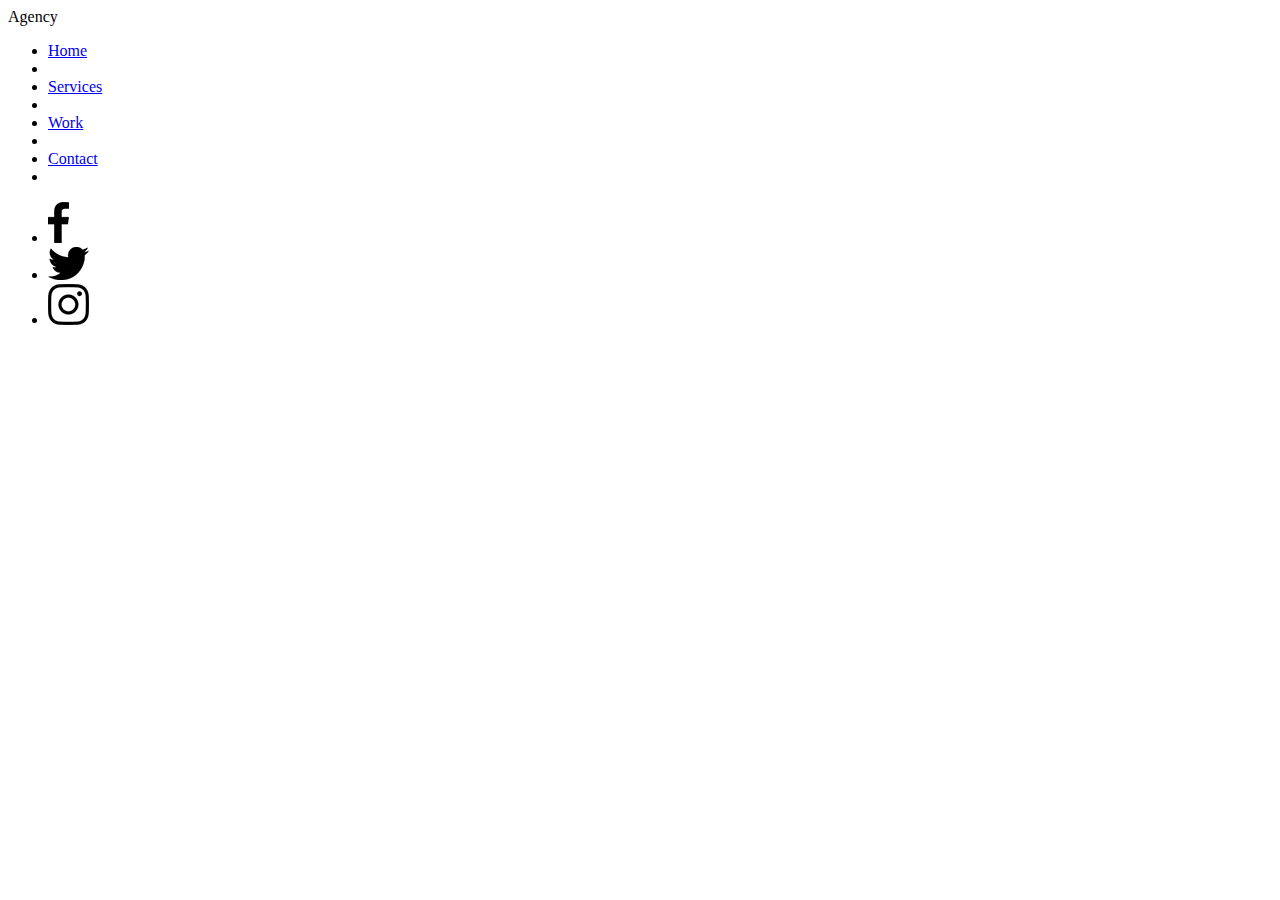
==== index.html @ f1278628 "Initial boilerplate" ====
<!DOCTYPE html>
<html>
<head>
	<meta charset="utf-8">
	<meta http-equiv="X-UA-Compatible" content="IE=edge">
	<meta name="viewport" content="width=device-width, initial-scale=1.0">
	<link rel="stylesheet" type="text/css" href="css/style.css">
	<title>Agency</title>
</head>
<body>
	<header>
		<div class="logo">
			Agency
		</div>
		<div class="toggle"></div>
		<div class="navigation">
			<ul>
				<li><a href="index.html">Home</a><li>
				<li><a href="services.html">Services</a><li>
				<li><a href="work.html">Work</a><li>
				<li><a href="contact.html">Contact</a><li>
			</ul>
			<div class="social-bar">
				<ul>
					<li>
						<a href="https://facebook.com/dkp1903">
							<img src="images/facebook.png" target="_blank" alt="facebook" />
						</a>
					</li>
					<li>
						<a href="https://twitter.com/dkp1903">
							<img src="images/twitter.png" target="_blank" alt="twitter" />
						</a>
					</li>
					<li>
						<a href="https://instagram.com/dkp1903">
							<img src="images/instagram.png" target="_blank" alt="instagram" />
						</a>
					</li>
				</ul>
			</div>
		</div>
	</header>
	<section>
		
	</section>
	<script type="text/javascript" src="js/script.js"></script>
</body>	
</html>
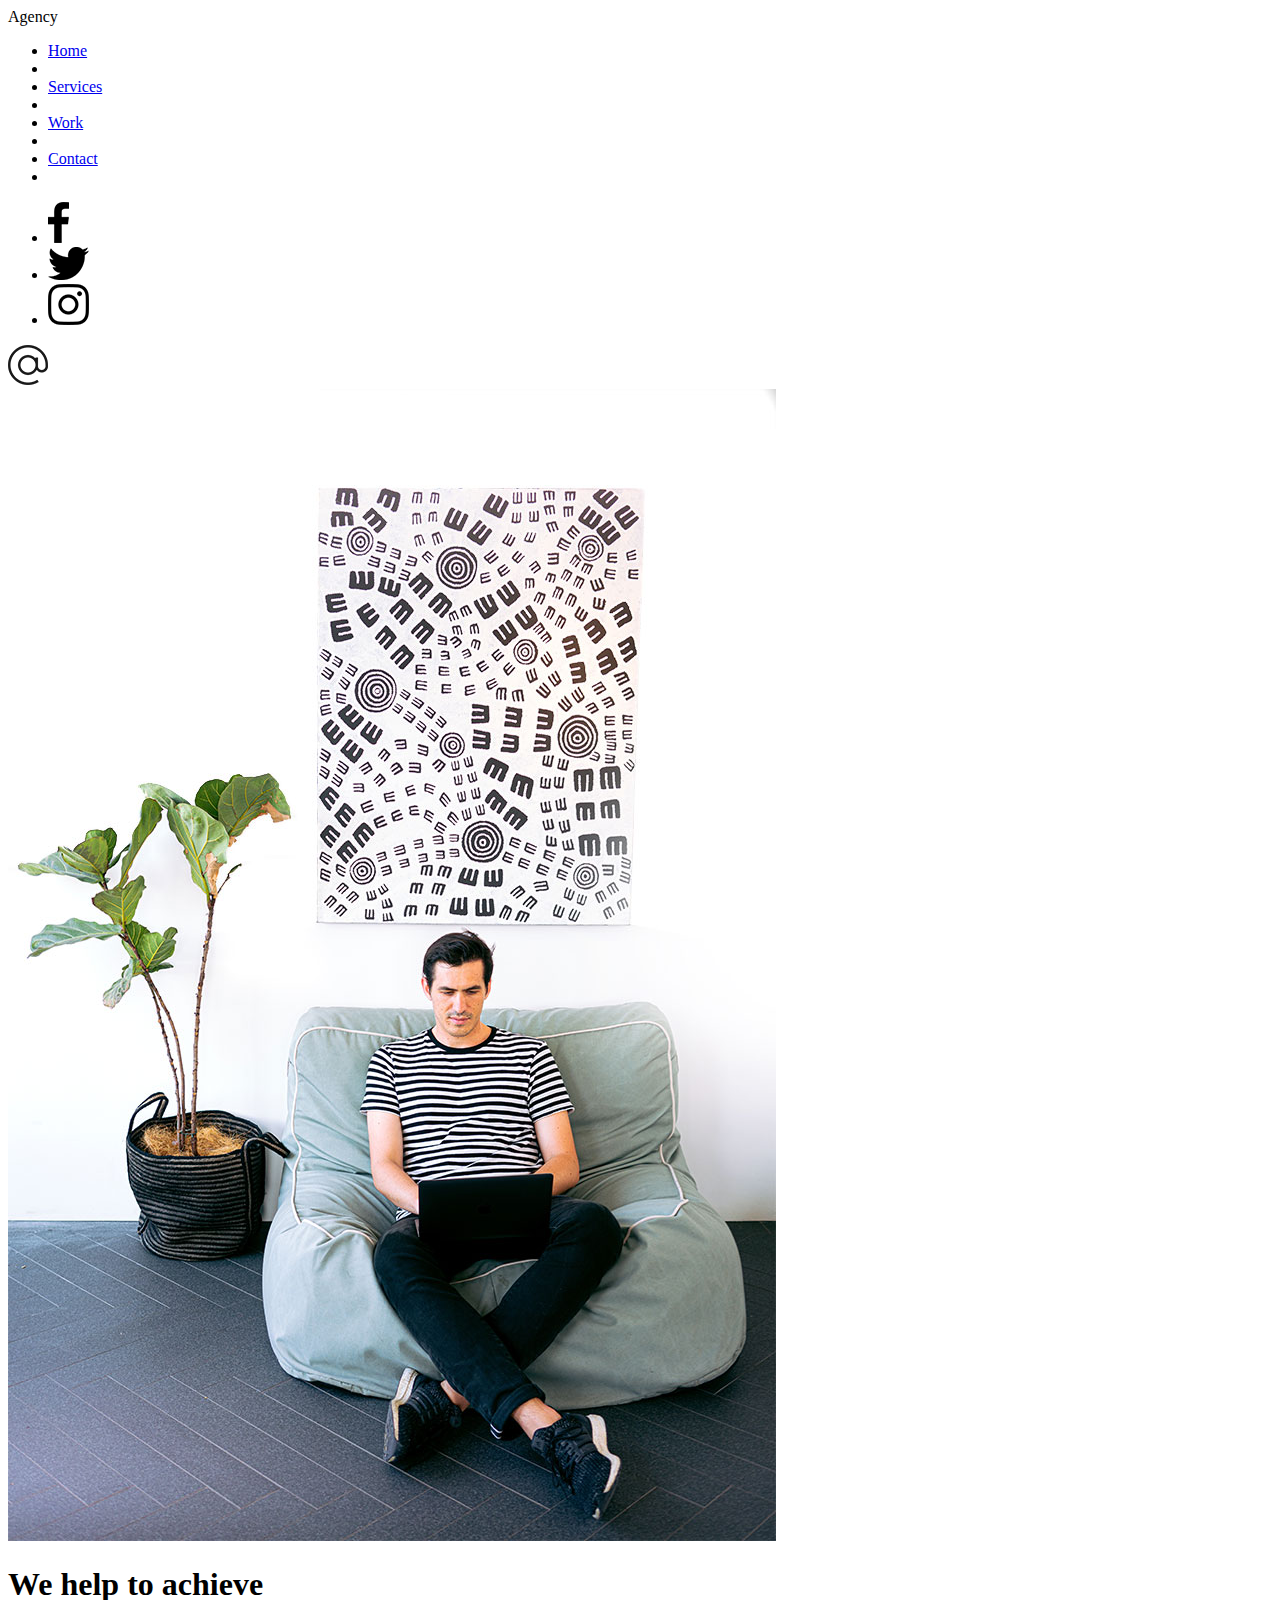
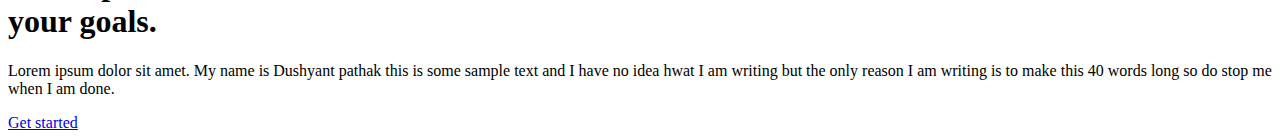
==== commit 389e27cc: "feat:add-init-html" ====
--- a/index.html
+++ b/index.html
@@ -35,14 +35,28 @@
 					<li>
 						<a href="https://instagram.com/dkp1903">
 							<img src="images/instagram.png" target="_blank" alt="instagram" />
-						</a>
+						</a>	
 					</li>
 				</ul>
+				<a href="mailto:dushyantpathak6789@gmail.com" class="email-icon">
+					<img src="images/email.png" alt="email">
+				</a>
 			</div>
 		</div>
 	</header>
 	<section>
-		
+		<img src="images/home-img.jpg" class="home-img" alt="">
+		<div class="home-content">
+			<h1>
+				We help to achieve <br />
+				your goals.
+			</h1>
+			<p>
+				Lorem ipsum dolor sit amet. My name is Dushyant pathak this is some sample text
+				and I have no idea hwat I am writing but the only reason I am writing is to make this 40 words long so do stop me when I am done.
+			</p>
+			<a href="contact.html" class="btn">Get started</a>
+		</div>
 	</section>
 	<script type="text/javascript" src="js/script.js"></script>
 </body>	
--- a/css/style.css
+++ b/css/style.css
@@ -0,0 +1 @@
+@import url('https://fonts.googleapis.com/css2?family=Poppins:wght@300;400;500;600;700&display=swap');
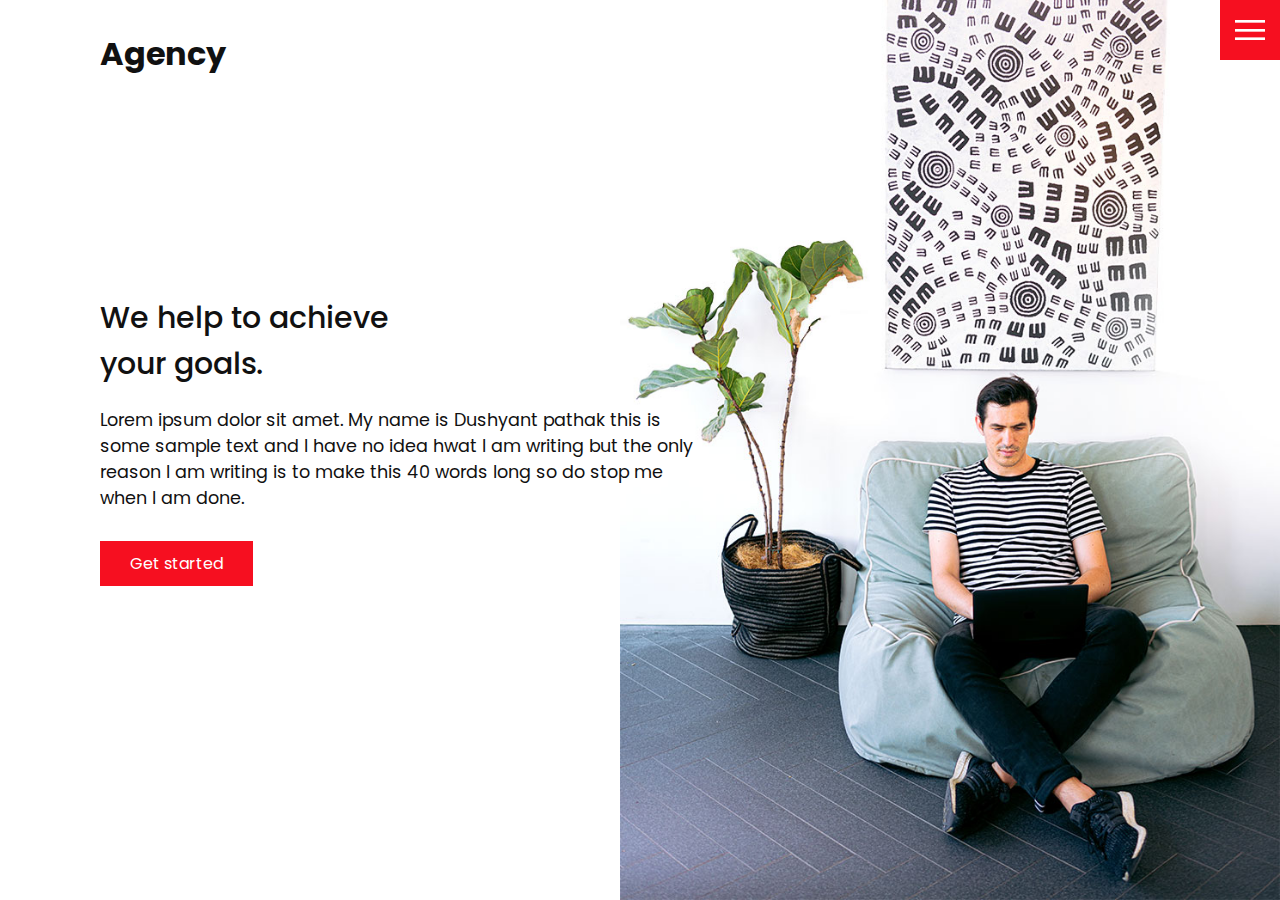
==== commit 6bafcd60: "feat:service-page-grid" ====
--- a/index.html
+++ b/index.html
@@ -44,7 +44,7 @@
 			</div>
 		</div>
 	</header>
-	<section>
+	<section class="home">
 		<img src="images/home-img.jpg" class="home-img" alt="">
 		<div class="home-content">
 			<h1>
--- a/css/style.css
+++ b/css/style.css
@@ -1 +1,187 @@
 @import url('https://fonts.googleapis.com/css2?family=Poppins:wght@300;400;500;600;700&display=swap');
+
+:root {
+	--primary-color: #f60f20;
+}
+/*Base styles*/
+/* Setting margin and padding of all to 0*/
+* {
+	box-sizing: border-box; /*Padding will be included in width, and doesn't elongate the elements*/
+	margin: 0;
+	padding: 0;
+}
+
+html, body {
+	font-family: 'Poppins', monospace;
+	color: #111;
+}
+
+h1 {
+	font-size: 30px;
+	font-weight: 500;
+}
+
+p {
+	margin: 20px 0 10px;
+	font-size: 1.1rem;
+}
+section {
+	display: flex;
+	flex-direction: column;
+	height: 100vh;
+	align-items: center;
+	padding: 100px;
+	margin-top: 60px;
+}
+
+section.home {
+	flex-direction: row;
+	margin-top: 0;
+}
+/*Button Styles*/
+.btn {
+	cursor: pointer;
+	display: inline-block; /* To get margin to work*/
+	background: var(--primary-color);
+	color: #fff;
+	text-decoration: none;
+	padding: 10px 30px;
+	margin: 20px 0;
+	border: 0;
+}
+
+.btn:hover {
+	transform : scale(0.98);
+}
+/*Logo styles*/
+.logo {
+	position: absolute; /*Take it out of flow of things*/
+	top: 30px;
+	left: 100px;
+	font-size: 2rem; /*Translates to 2*root font size*/
+	font-weight: 700;
+	z-index: 20; /*Higher the z-index, the closer it is to us(superimposes over other divs) - 
+	we do this because we want the logo to show up in the full screen nav as well*/
+}
+/*Nav Styles*/
+.toggle {
+	position: fixed;
+	top: 0;
+	right: 0;
+	width: 60px;
+	height: 60px;
+	background: var(--primary-color) url(../images/menu.png);
+	background-size: 30px;
+	background-repeat: no-repeat;
+	background-position: center;
+	z-index: 20;
+	cursor: pointer;
+}
+
+.toggle.active {
+	background: var(--primary-color) url(../images/close.png);
+	background-size: 25px;
+	background-repeat: no-repeat;
+	background-position: center;
+}
+.navigation {
+	/*display: none;  Hide the navigation class by default */
+	position: fixed;
+	top: 0;
+	left: 100%; /* Pushing it off the screen*/
+	width: 100%;
+	height: 100%;
+	background-color: #fff;
+	z-index: 15;
+	display: flex;
+	justify-content: center;
+	align-items: center;
+}
+
+.navigation.active {
+	left: 0;
+}
+
+.navigation ul {
+	position: relative;
+}
+
+.navigation ul li {
+	position: relative;
+	list-style: none;
+	text-align: center;
+}
+
+.navigation ul li a {
+	font-size: 2.2rem;
+	color: #111;
+	text-decoration: none;
+	font-weight: 300;
+}
+
+.navigation ul li a:hover {
+	color: var(--primary-color);
+}
+
+.navigation .social-bar {
+	position: absolute;
+	top: 0;
+	left: 0;
+	width: 60px;
+	height: 100%;
+	display: flex;
+	justify-content: center;
+	align-items: center;
+}
+
+.navigation .social-bar a{
+	display: inline-block;
+	transform: scale(0.5);
+}
+.navigation .email-icon {
+	position: absolute;
+	bottom: 20px;
+	transform: scale(0.5);
+}
+/*Homepage Styles*/
+.home-content {
+	position: relative;
+	z-index: 10;
+	max-width: 600px; /* text going beyond goes to the new line */
+}
+
+.home-img {
+	position: absolute;
+	bottom: 0;
+	right: 0;
+	height: 110%;	
+}
+
+/*Services page styles*/
+.services {
+	margin-top: 40px;
+	display: grid;
+	grid-template-columns: repeat(3, 1fr);
+	gap: 40px;
+	text-align: center;
+}
+
+@media(max-width: 1068px) {
+	.home-img {
+		display: none;
+	}
+
+	.logo {
+		top: 10px;
+		left: 40px;
+		font-size: 1.5rem;
+	}
+
+	section {
+		padding: 100px 40px;
+	}
+
+	.navigation ul li a {
+		font-size: 2rem;
+	}
+}
